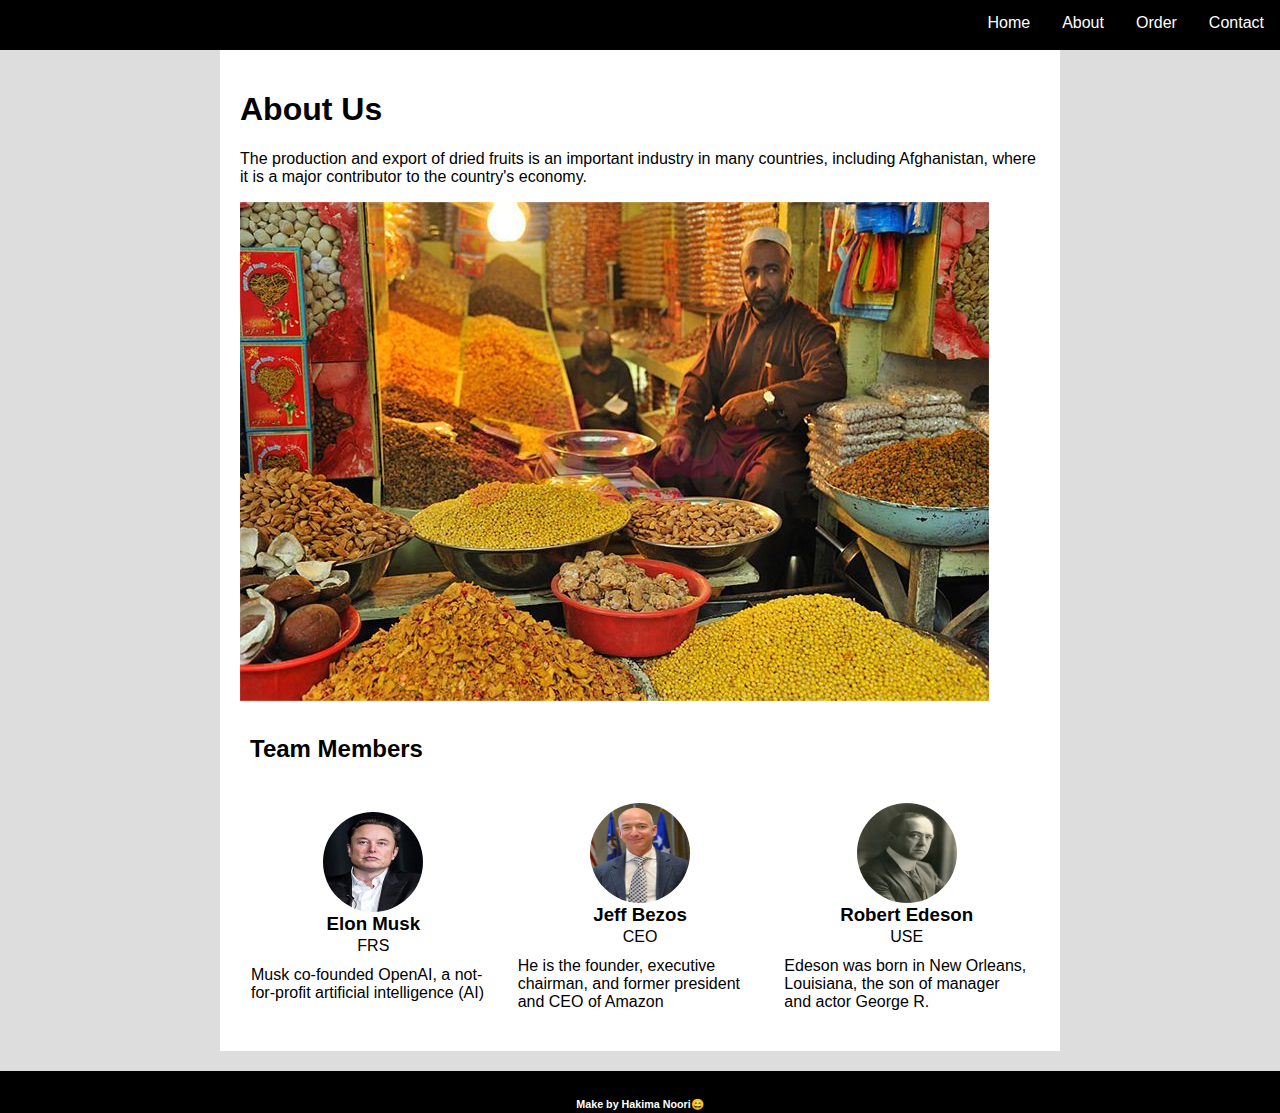
==== about.html @ 17961d75 "My Assignment04." ====
<!DOCTYPE html>
<html lang="en">

<head>
    <meta charset="UTF-8">
    <meta name="viewport" content="width=device-width, initial-scale=1.0">
    <title>About Us</title>
    <link rel="stylesheet" href="styles.css">
</head>

<body>
    <nav>
        <a href="#">Contact</a>
        <a href="#">Order</a>
        <a href="about.html">About</a>
        <a href="index.html">Home</a>
    </nav>
    <div class="product-container">
        <header>
            <h1>About Us</h1>
        </header>
        <p>The production and export of dried fruits is an
            important industry in many countries, including
            Afghanistan, where it is a major contributor to
            the country's economy.</p>
        <div class="row1 a">
            <div class="image-container">
                <img src="./Afghanistan-dried-fruit-1.jpg" alt="" class="mig2">
                <div class="caption">We are a dedicated team to help you at every step</div>
            </div>
        </div>
        <h2>Team Members</h2>
        <div class="row2">
            <div class="team">
                <img class=" circular-image" src="./Elon_Musk_Colorado_2022_(cropped2).jpg" alt="">

                <div class="info">
                    <h3>Elon Musk</h3>
                    <p>FRS</p>
                    <p>Musk co-founded OpenAI, a not-for-profit
                        artificial intelligence (AI)</p>
                </div>
            </div>
            <div class="team">
                <img class=" circular-image" src="./Jeff_Bezos_visits_LAAFB_SMC_(3908618)_(cropped).jpeg" alt="">
                <div class="info">
                    <h3>Jeff Bezos</h3>
                    <p>CEO</p>
                    <p>He is the founder, executive chairman,
                        and former president and CEO of Amazon</p>
                </div>
            </div>
            <div class="team">
                <img class=" circular-image" src="./Stage_actor_Robert_Edeson_(SAYRE_23364).jpg" alt="">
                <div class="info">
                    <h3>Robert Edeson</h3>
                    <p>USE</p>
                    <p>Edeson was born in New Orleans, Louisiana,
                        the son of manager and actor George R.</p>
                </div>
            </div>
        </div>
    </div>
    <footer>
        <div>
            <h6>Make by Hakima Noori😄</h6>
        </div>
    </footer>
</body>

</html>
---- styles.css ----
body {
    background-color: #ddd;
    padding: 0;
    margin: 0;
    font-family: sans-serif;
}

/* nav */
nav {
    background-color: #000;
    margin: 0;
    padding: 0;
    overflow: hidden;
    position: fixed;
    top: 0;
    width: 100%;
    height: 50px;
    z-index: 10;
}

a {
    display: block;
    color: white;
    justify-content: flex-end;
    padding: 14px 16px;
    text-decoration: none;
    float: right;
}

a:hover {
    background-color: #999;
}

.product-container {
    width: 800px;
    padding: 20px;
    margin: auto;
    background-color: #fff;
    margin-top: 50px;

}

.row1 {
    display: flex;
}

#img1 {
    width: 350px;
    padding: 15px 40px 15px 15px;
    height: 350px;
}

.promo-code {
    background-color: rgb(191, 237, 196);
    padding-top: 4px;
    border: 0.5px solid #8da81f;
    height: 25px;
    margin: 10px 60px;
    text-align: center;

}

.product-detail {
    width: 350px;
    /* padding: 0; */
}


.row2 {
    display: flex;
    justify-content: center;
}

.team {
    display: flex;
    flex-direction: column;
    align-items: center;
    justify-content: center;
}

.info {
    display: flex;
    flex-direction: column;
    align-items: center;
    justify-content: center;
}
.info h3{
    margin: 1px;
}
.info p{
    margin: 1px;
    margin-bottom: 10px;
}

.row2>div {
    width: 300px;
    margin: 10px;
}

h2 {
    padding: 10px;
}

.img {
    height: 180px;
    width: 150px;
}

.related-product {
    margin: 10px;
    padding: 10px;
    border: 2px solid black;
    background-color: rgb(36, 130, 106);
    width: 100px;
    position: relative;
    width: 300px;
    height: 200px;
    background-color: lightgray;
    margin-bottom: 20px;
    overflow: hidden;
    margin: 0;
}

.related-product-name {
    background-color: black;
    color: #fff;
    text-align: center;
    position: absolute;
    bottom: 0;
    left: 0;
    width: 100%;
    background-color: rgba(0, 0, 0, 0.7);
    padding: 12px;
    display: none;
    margin: 0;
}

footer {
    background-color: #000;
    margin: 0;
    padding-top: 2px;
    text-align: center;
    justify-content: center;
    color: #fff;
    height: 40px;
    margin-top: 20px;
}

/* Aboutt Pages */

.related-product:hover .related-product-name {
    display: block;
}

.navigation-menu {
    position: fixed;
    top: 0;
    left: 0;
    width: 100%;
    background-color: lightblue;
    padding: 10px;
}

.navigation-menu a {
    text-decoration: none;
    color: black;
}

.navigation-menu a:hover {
    text-decoration: underline;
}

.navigation-menu a[href="about.html"] {
    text-decoration: none;
    color: black;
}

.navigation-menu a[href="index.html"] {
    text-decoration: none;
    color: black;
}

.circular-image {
    width: 100px;
    height: 100px;
    overflow: hidden;
    border-radius: 50%;
}

.circular-image img {
    width: 100%;
    height: 100%;
    object-fit: cover;
}


/* wer */
.image-container {
    position: relative;
    display: inline-block;
}

.caption {
    position: absolute;
    top: 0;
    right: 0;
    background-color: rgba(0, 0, 0, 0.7);
    color: white;
    padding: 5px 10px;
    display: none;

}

.image-container:hover .caption {
    display: block;
}
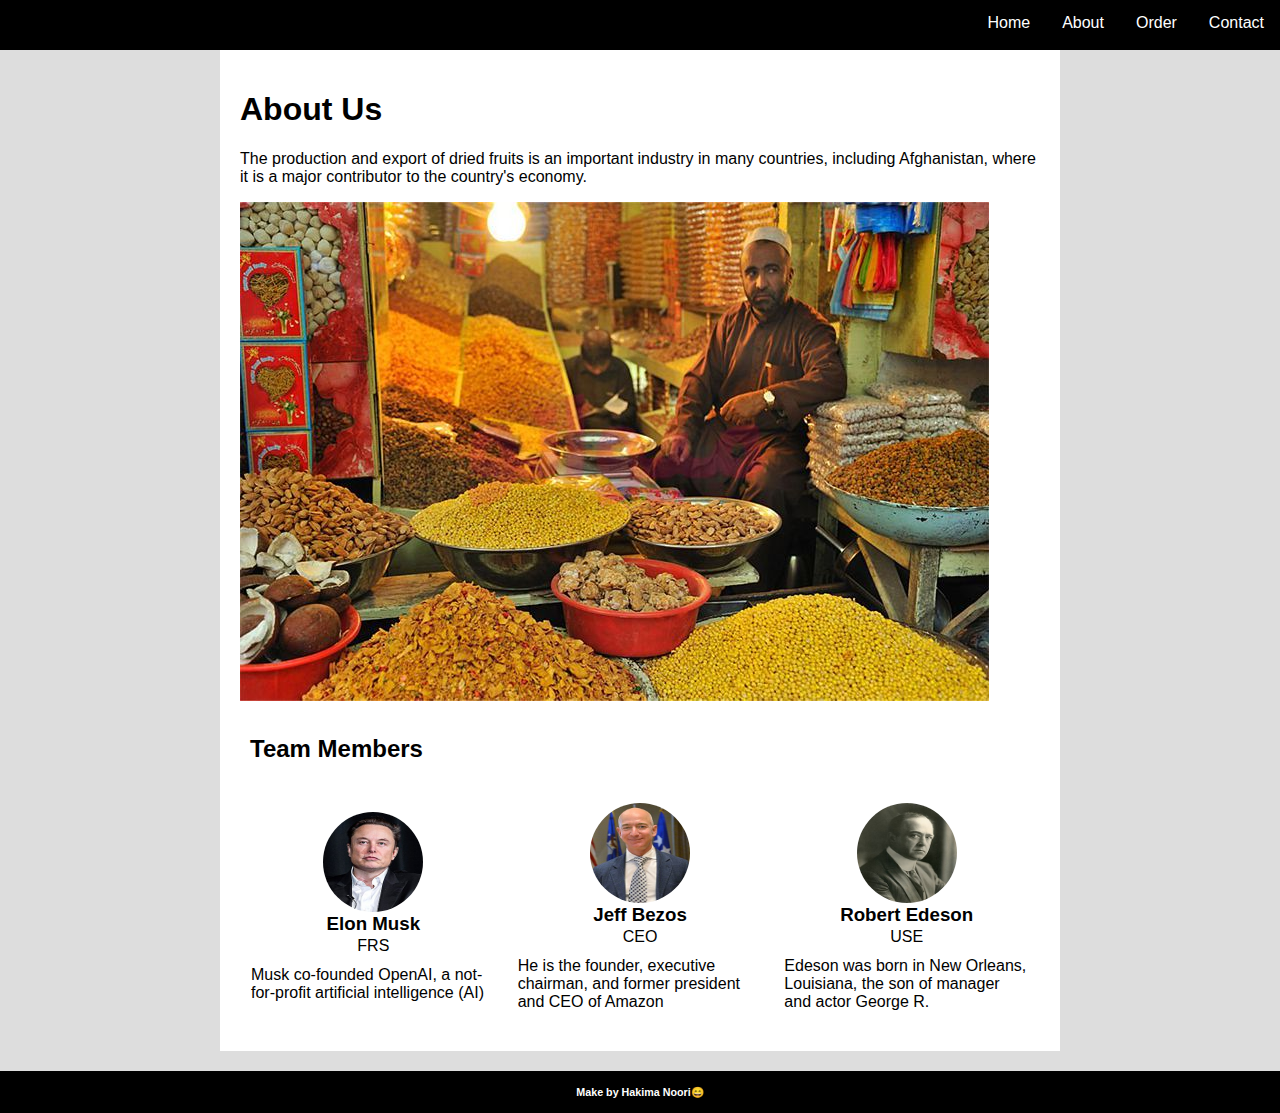
==== commit e1339834: "justify footer text" ====
--- a/about.html
+++ b/about.html
@@ -62,9 +62,7 @@
         </div>
     </div>
     <footer>
-        <div>
-            <h6>Make by Hakima Noori😄</h6>
-        </div>
+        <h6>Make by Hakima Noori😄</h6>
     </footer>
 </body>
 
--- a/styles.css
+++ b/styles.css
@@ -139,8 +139,9 @@
     background-color: #000;
     margin: 0;
     padding-top: 2px;
-    text-align: center;
-    justify-content: center;
+    display: flex;
+    justify-content: center;
+    align-items: center;
     color: #fff;
     height: 40px;
     margin-top: 20px;
